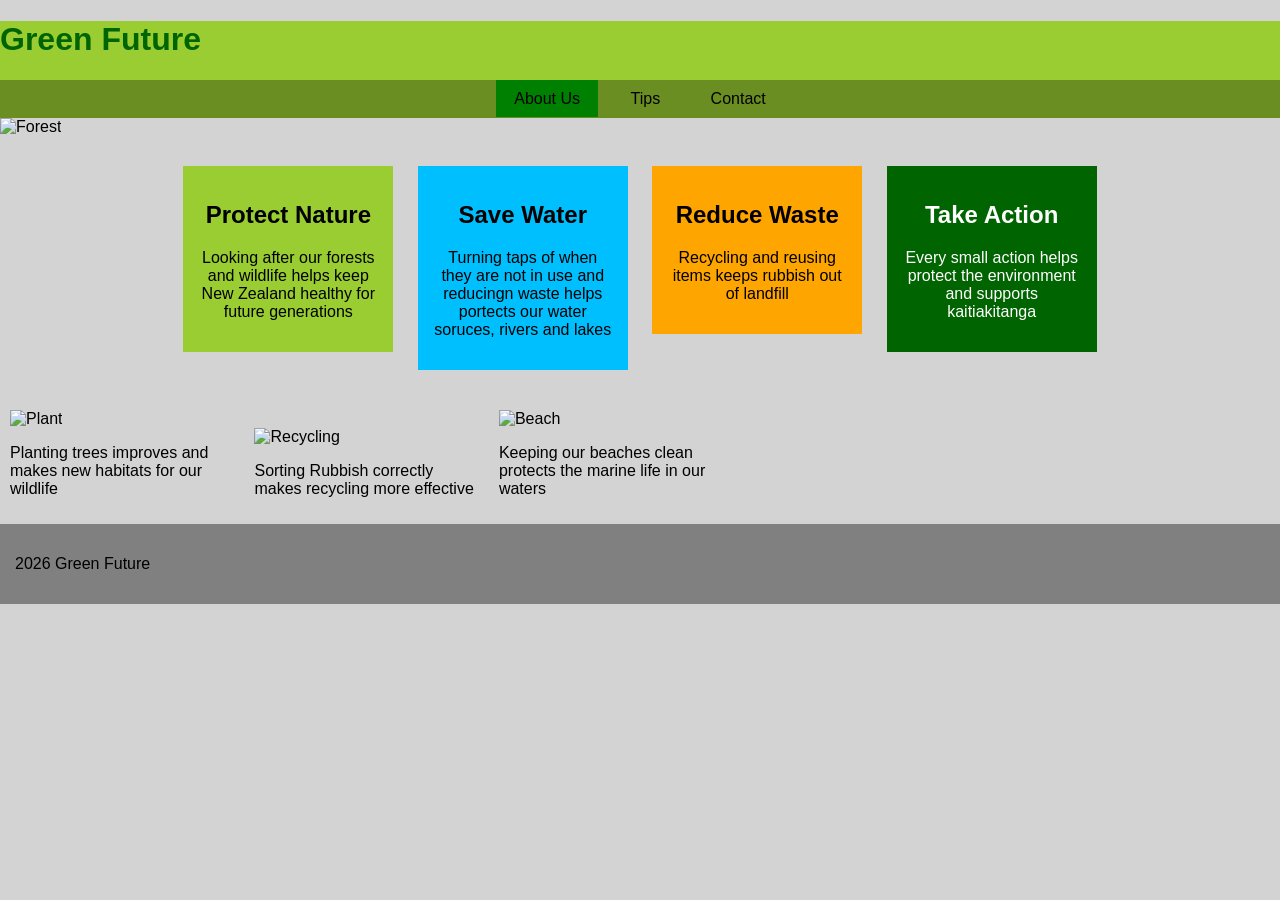
==== index.html @ ac3bd3ae "Made my index page and did the style.css for it" ====
<!DOCTYPE html>
<html lang="en">
<head>
    <meta charset="UTF-8">
    <title>Green Future</title>
    <link rel="stylesheet" href="style.css">
</head>
<body>
<header>
    <h1>Green Future</h1>

    <nav>
     <a href="index.html" class="current">About Us</a>
     <a href="tips.html">Tips</a>
     <a href="contact.html">Contact</a>
    </nav>

</header>

<main>
    <section class="hero">
        <img src="images/forest.jpg" alt="Forest">
    </section>

    <section class="info">
        <div class="box green">
            <h2>Protect Nature</h2>
            <p>Looking after our forests and wildlife helps keep New Zealand healthy for future generations</p>
        </div>
        <div class="box blue">
            <h2>Save Water</h2>
            <p>Turning taps of when they are not in use and reducingn waste helps portects our water soruces, rivers and lakes</p>
        </div>

        <div class="box orange">
            <h2>Reduce Waste</h2>
            <p>Recycling and reusing items keeps rubbish out of landfill</p>
        </div>

        <div class="box darkgreen">
            <h2>Take Action</h2>
            <p>Every small action helps protect the environment and supports kaitiakitanga </p>
        </div>
    </section>

    <section class="gallery">
        <article>
            <img src="images/plant.jpg" alt="Plant">
            <p>Planting trees improves and makes new habitats for our wildlife</p>
        </article>

        <article>
            <img src="images/recycle.jpg" alt="Recycling">
            <p>Sorting Rubbish correctly makes recycling more effective</p>
        </article>

        <article>
            <img src="images/beach.jpg" alt="Beach">
            <p>Keeping our beaches clean protects the marine life in our waters</p>
        </article>
    </section>
</main>

<footer>
    <p>2026 Green Future</p>

</footer>
</body>
</html>
---- style.css ----
body {
    margin:0;
    font-family: Arial, sans-serif;
    background-color: lightgrey;
}

header {
    background-color: yellowgreen;
}

h1 {
    margin:0
    padding: 15px;
    color: darkgreen;
}

nav {
    background-color: olivedrab;
    text-align: center;
    padding: 10px;
}


nav a {
    text-decoration: none;
    color: black;
    padding: 10px 18px;
    margin: 5px;
}

.current {
    background-color: green;
}

.hero img{
    width:100%;
    height: 260px;
    object-fit: cover;
}

.info {
    text-align: center;
    padding: 20px;
}

.box {
    display: inline-block;
    width: 180px;
    margin: 10px;
    padding: 15px;
    vertical-align: top;
}

.green {
    background: yellowgreen;
}

.blue {
    background: deepskyblue;
}

.orange {
    background: orange;
}

.darkgreen {
    background: darkgreen;
    color: white;
}

.gallery article {
    display: inline-block;
    width: 220px;
    margin: 10px;
}

.gallery img{
    width:220px;
    height:140px;
    object-fit: cover;
}

footer {
    background: grey;
    color:white
    text-align: center;
    padding: 15px;
}
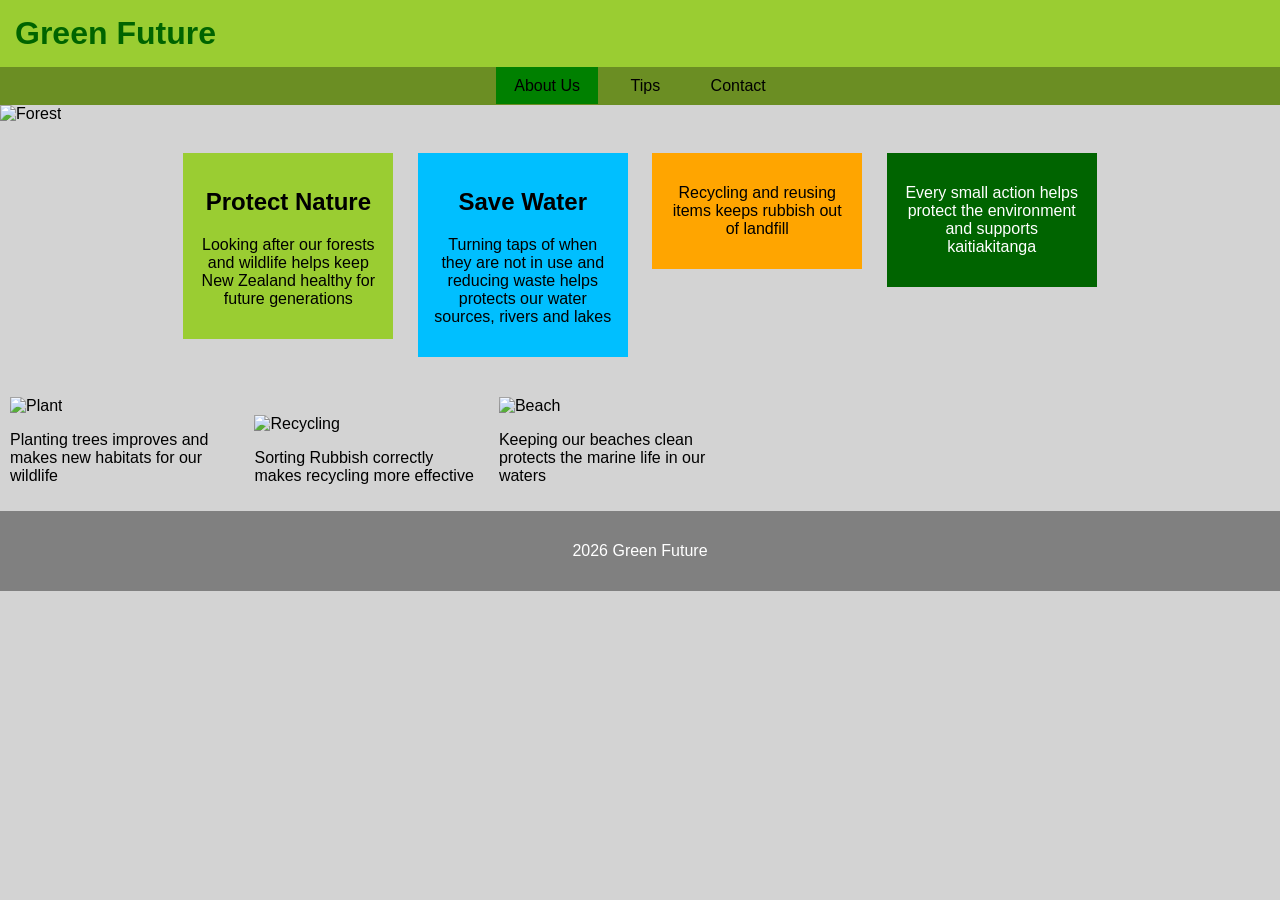
==== commit 6d07ed14: "Did tips.html" ====
--- a/index.html
+++ b/index.html
@@ -29,16 +29,14 @@
         </div>
         <div class="box blue">
             <h2>Save Water</h2>
-            <p>Turning taps of when they are not in use and reducingn waste helps portects our water soruces, rivers and lakes</p>
+            <p>Turning taps of when they are not in use and reducing waste helps protects our water sources, rivers and lakes</p>
         </div>
 
         <div class="box orange">
-            <h2>Reduce Waste</h2>
             <p>Recycling and reusing items keeps rubbish out of landfill</p>
         </div>
 
         <div class="box darkgreen">
-            <h2>Take Action</h2>
             <p>Every small action helps protect the environment and supports kaitiakitanga </p>
         </div>
     </section>
--- a/style.css
+++ b/style.css
@@ -1,5 +1,5 @@
 body {
-    margin:0;
+    margin: 0;
     font-family: Arial, sans-serif;
     background-color: lightgrey;
 }
@@ -9,7 +9,7 @@
 }
 
 h1 {
-    margin:0
+    margin: 0;
     padding: 15px;
     color: darkgreen;
 }
@@ -33,7 +33,7 @@
 }
 
 .hero img{
-    width:100%;
+    width: 100%;
     height: 260px;
     object-fit: cover;
 }
@@ -75,14 +75,14 @@
 }
 
 .gallery img{
-    width:220px;
-    height:140px;
+    width: 220px;
+    height: 140px;
     object-fit: cover;
 }
 
 footer {
     background: grey;
-    color:white
+    color: white;
     text-align: center;
     padding: 15px;
 }
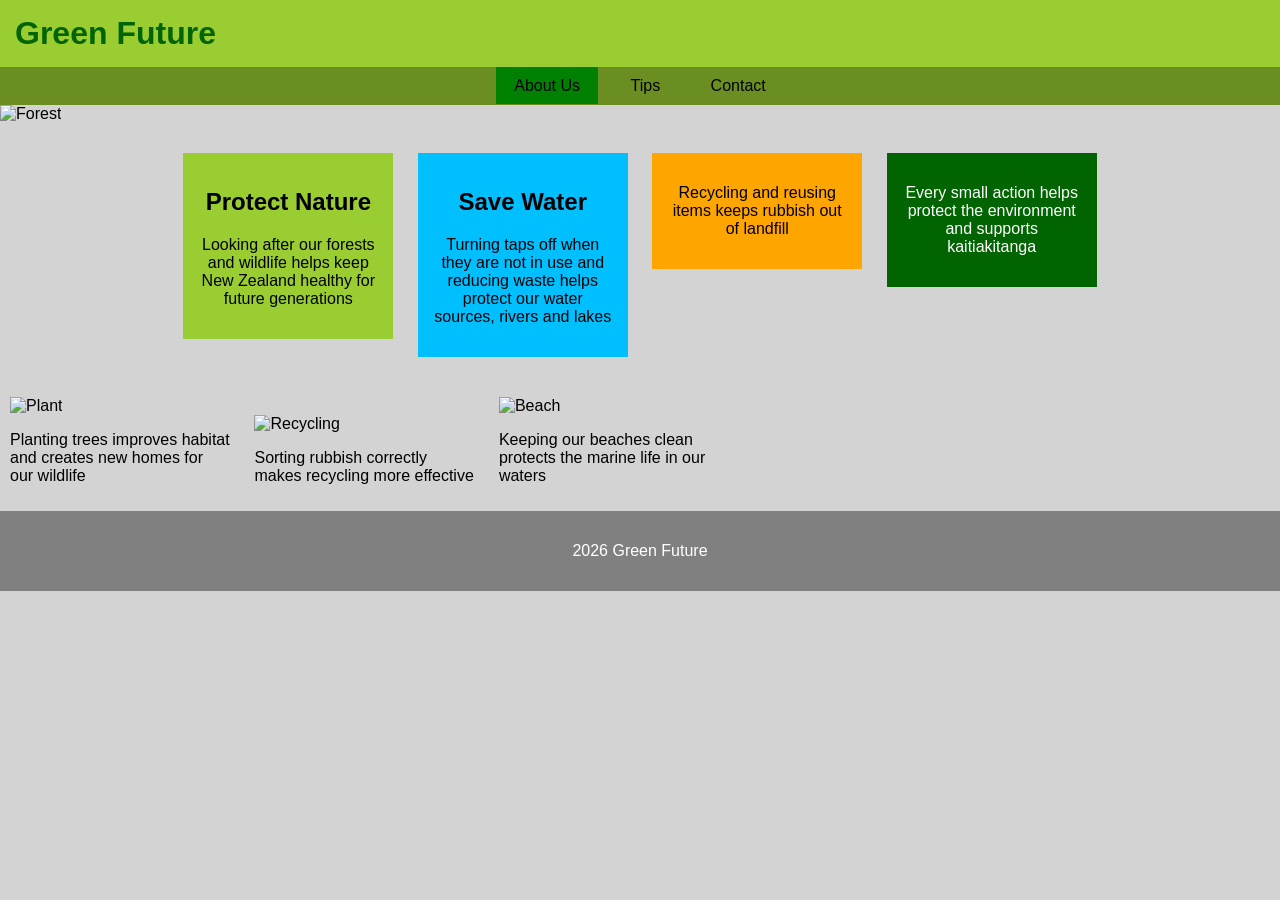
==== commit 58ec68df: "Added contact page and did some fixing throughout the pages" ====
--- a/index.html
+++ b/index.html
@@ -5,6 +5,7 @@
     <title>Green Future</title>
     <link rel="stylesheet" href="style.css">
 </head>
+
 <body>
 <header>
     <h1>Green Future</h1>
@@ -18,18 +19,18 @@
 </header>
 
 <main>
-    <section class="hero">
+    <div class="hero">
         <img src="images/forest.jpg" alt="Forest">
-    </section>
+    </div>
 
-    <section class="info">
+    <div class="info">
         <div class="box green">
             <h2>Protect Nature</h2>
             <p>Looking after our forests and wildlife helps keep New Zealand healthy for future generations</p>
         </div>
         <div class="box blue">
             <h2>Save Water</h2>
-            <p>Turning taps of when they are not in use and reducing waste helps protects our water sources, rivers and lakes</p>
+            <p>Turning taps off when they are not in use and reducing waste helps protect our water sources, rivers and lakes</p>
         </div>
 
         <div class="box orange">
@@ -39,24 +40,24 @@
         <div class="box darkgreen">
             <p>Every small action helps protect the environment and supports kaitiakitanga </p>
         </div>
-    </section>
+    </div>
 
-    <section class="gallery">
-        <article>
+    <div class="gallery">
+        <div>
             <img src="images/plant.jpg" alt="Plant">
-            <p>Planting trees improves and makes new habitats for our wildlife</p>
-        </article>
+            <p>Planting trees improves habitat and creates new homes for our wildlife</p>
+        </div>
 
-        <article>
+        <div>
             <img src="images/recycle.jpg" alt="Recycling">
-            <p>Sorting Rubbish correctly makes recycling more effective</p>
-        </article>
+            <p>Sorting rubbish correctly makes recycling more effective</p>
+        </div>
 
-        <article>
+        <div>
             <img src="images/beach.jpg" alt="Beach">
             <p>Keeping our beaches clean protects the marine life in our waters</p>
-        </article>
-    </section>
+        </div>
+    </div>
 </main>
 
 <footer>
--- a/style.css
+++ b/style.css
@@ -68,7 +68,7 @@
     color: white;
 }
 
-.gallery article {
+.gallery div {
     display: inline-block;
     width: 220px;
     margin: 10px;
@@ -86,3 +86,53 @@
     text-align: center;
     padding: 15px;
 }
+
+.tips {
+    text-align: center;
+    padding: 20px;
+}
+
+.tip {
+    display: inline-block;
+    width: 220px;
+    margin: 10px;
+    vertical-align: top;
+}
+
+.tip img {
+    width: 220px;
+    height: 140px;
+    object-fit: cover;
+}
+
+.contact {
+    width: 400px;
+    margin: auto;
+    padding: 20px;
+}
+
+label {
+    font-weight: bold;
+}
+
+input[type=text],
+input[type=email],
+textarea {
+    width: 100%;
+    padding: 10px;
+    margin-top: 5px;
+    margin-bottom: 15px;
+    border: 1px solid grey;
+    box-sizing: border-box;
+}
+
+input[type=submit] {
+    background-color: green;
+    color: white;
+    padding: 10px 20px;
+    border: none;
+}
+
+input[type=submit]:hover {
+    background-color: darkgreen;
+}
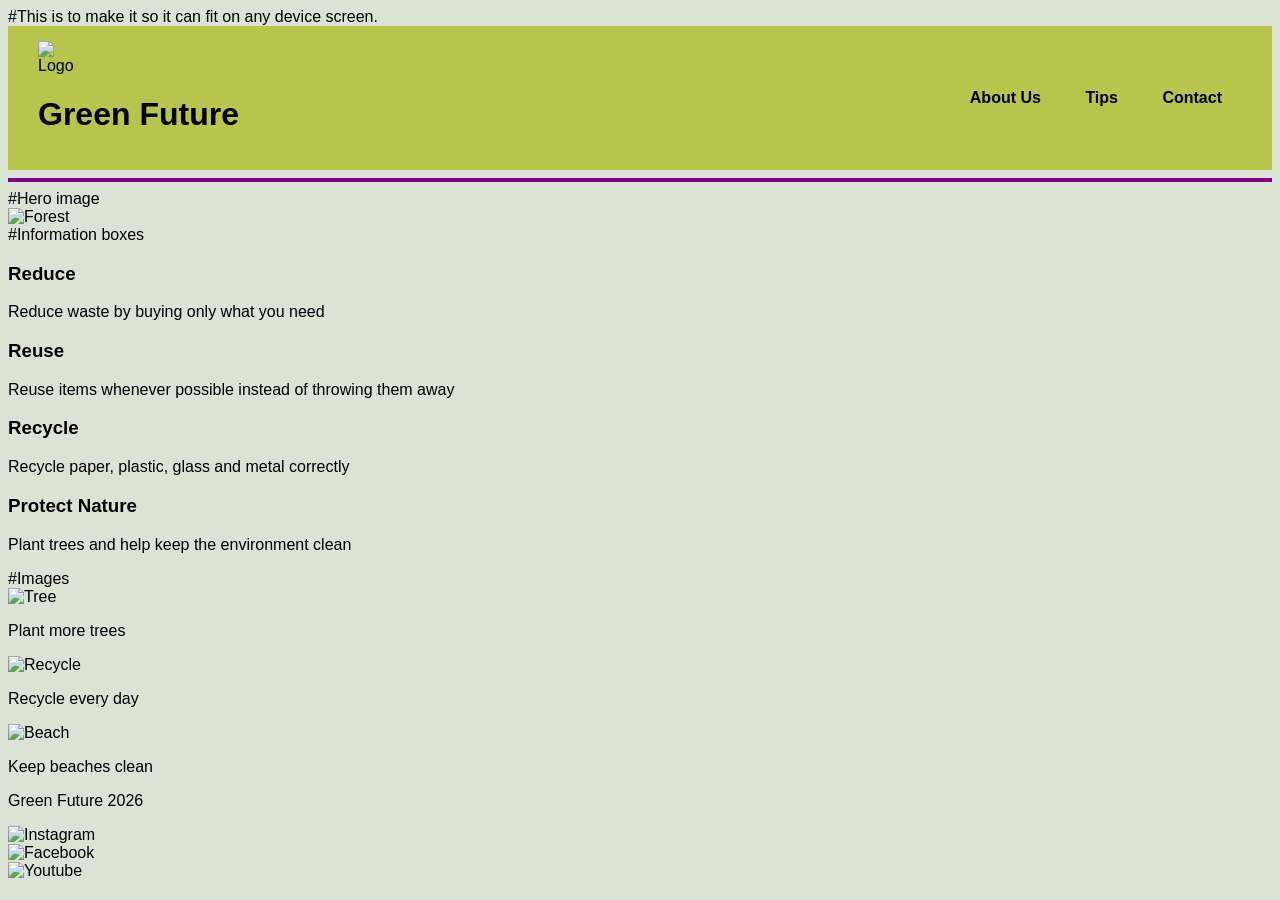
==== commit e22343de: "made some changes to each document" ====
--- a/index.html
+++ b/index.html
@@ -2,67 +2,85 @@
 <html lang="en">
 <head>
     <meta charset="UTF-8">
+    #This is to make it so it can fit on any device screen.
+    <meta name="viewport" content="width=device-width, initial-scale=1.0">
     <title>Green Future</title>
     <link rel="stylesheet" href="style.css">
 </head>
 
 <body>
 <header>
-    <h1>Green Future</h1>
+  <div class="logo">
+    <img src="images/logo.png" alt="Logo">
+         <h1>Green Future</h1>
+  </div>
 
-    <nav>
-     <a href="index.html" class="current">About Us</a>
-     <a href="tips.html">Tips</a>
-     <a href="contact.html">Contact</a>
-    </nav>
-
+  <nav>
+    <a href="index.html" class="about">About Us</a>
+    <a href="tips.htmll" class="tips">Tips</a>
+    <a href="contact.html" class="contact">Contact</a>
+  </nav>
 </header>
 
-<main>
-    <div class="hero">
-        <img src="images/forest.jpg" alt="Forest">
-    </div>
+<hr>
 
-    <div class="info">
-        <div class="box green">
-            <h2>Protect Nature</h2>
-            <p>Looking after our forests and wildlife helps keep New Zealand healthy for future generations</p>
-        </div>
-        <div class="box blue">
-            <h2>Save Water</h2>
-            <p>Turning taps off when they are not in use and reducing waste helps protect our water sources, rivers and lakes</p>
-        </div>
+#Hero image
+<section class="hero">
+  <img src="images/forest.jpg" alt="Forest">
+</section>
 
-        <div class="box orange">
-            <p>Recycling and reusing items keeps rubbish out of landfill</p>
-        </div>
+#Information boxes
+<section class="cards">
 
-        <div class="box darkgreen">
-            <p>Every small action helps protect the environment and supports kaitiakitanga </p>
-        </div>
-    </div>
+  <div class="card green">
+    <h3>Reduce</h3>
+    <p>Reduce waste by buying only what you need</p>
+  </div>
 
-    <div class="gallery">
-        <div>
-            <img src="images/plant.jpg" alt="Plant">
-            <p>Planting trees improves habitat and creates new homes for our wildlife</p>
-        </div>
+  <div class="card blue">
+    <h3>Reuse</h3>
+    <p>Reuse items whenever possible instead of throwing them away</p>
+  </div>
 
-        <div>
-            <img src="images/recycle.jpg" alt="Recycling">
-            <p>Sorting rubbish correctly makes recycling more effective</p>
-        </div>
+  <div class="card orange">
+    <h3>Recycle</h3>
+    <p>Recycle paper, plastic, glass and metal correctly</p>
+  </div>
 
-        <div>
-            <img src="images/beach.jpg" alt="Beach">
-            <p>Keeping our beaches clean protects the marine life in our waters</p>
-        </div>
-    </div>
-</main>
+  <div class="card darkgreen">
+    <h3>Protect Nature</h3>
+    <p>Plant trees and help keep the environment clean</p>
+  </div>
+
+</section>
+
+#Images
+<section class="gallery">
+  <div class="item">
+    <img src="images/tree.jpg" alt="Tree">
+    <p>Plant more trees</p>
+  </div>
+
+  <div class="item">
+    <img src="images/recycle.jpg" alt="Recycle">
+    <p>Recycle every day</p>
+  </div>
+
+  <div class="item">
+    <img src="images/beach.jpg" alt="Beach">
+    <p>Keep beaches clean</p>
+  </div>
+</section>
 
 <footer>
-    <p>2026 Green Future</p>
+  <p>Green Future 2026</p>
 
+  <div class="social">
+    <img src="images/instagram.jpg" alt="Instagram">
+    <img src="images/facebook.jpg" alt="Facebook">
+    <img src="images/youtube.jpg" alt="Youtube">
+  </div>
 </footer>
+
 </body>
 </html>
--- a/style.css
+++ b/style.css
@@ -1,138 +1,56 @@
-body {
-    margin: 0;
-    font-family: Arial, sans-serif;
-    background-color: lightgrey;
+{
+    margin:0;
+    padding:0;
+    box-sizing:border-box;
 }
 
-header {
-    background-color: yellowgreen;
+body{
+    font-family:Arial, sans-serif;
+    background:#d9e4d5;
 }
 
-h1 {
-    margin: 0;
-    padding: 15px;
-    color: darkgreen;
+img{
+    max-width:100%;
+    display:block;
 }
 
-nav {
-    background-color: olivedrab;
-    text-align: center;
-    padding: 10px;
+hr{
+    border:2px solid purple;
 }
 
-
-nav a {
-    text-decoration: none;
-    color: black;
-    padding: 10px 18px;
-    margin: 5px;
+header{
+    background:#b8c44b;
+    display:flex;
+    justify-content:space-between;
+    align-items:center;
+    padding:15px 30px;
+    flex-wrap:wrap;
 }
 
-.current {
-    background-color: green;
+.logo{
+    display-flex;
+    align-items:center;
 }
 
-.hero img{
-    width: 100%;
-    height: 260px;
-    object-fit: cover;
+.logo img{
+    width:45px;
+    margin-right:10px;
 }
 
-.info {
-    text-align: center;
-    padding: 20px;
+.logo h1{
+    color:#4b5b2a
+    font-size:28px
 }
 
-.box {
-    display: inline-block;
-    width: 180px;
-    margin: 10px;
-    padding: 15px;
-    vertical-align: top;
+nav{
+    display:flex
+    gap:20px
+    flex-wrap:wrap;
 }
 
-.green {
-    background: yellowgreen;
-}
-
-.blue {
-    background: deepskyblue;
-}
-
-.orange {
-    background: orange;
-}
-
-.darkgreen {
-    background: darkgreen;
-    color: white;
-}
-
-.gallery div {
-    display: inline-block;
-    width: 220px;
-    margin: 10px;
-}
-
-.gallery img{
-    width: 220px;
-    height: 140px;
-    object-fit: cover;
-}
-
-footer {
-    background: grey;
-    color: white;
-    text-align: center;
-    padding: 15px;
-}
-
-.tips {
-    text-align: center;
-    padding: 20px;
-}
-
-.tip {
-    display: inline-block;
-    width: 220px;
-    margin: 10px;
-    vertical-align: top;
-}
-
-.tip img {
-    width: 220px;
-    height: 140px;
-    object-fit: cover;
-}
-
-.contact {
-    width: 400px;
-    margin: auto;
-    padding: 20px;
-}
-
-label {
-    font-weight: bold;
-}
-
-input[type=text],
-input[type=email],
-textarea {
-    width: 100%;
-    padding: 10px;
-    margin-top: 5px;
-    margin-bottom: 15px;
-    border: 1px solid grey;
-    box-sizing: border-box;
-}
-
-input[type=submit] {
-    background-color: green;
-    color: white;
-    padding: 10px 20px;
-    border: none;
-}
-
-input[type=submit]:hover {
-    background-color: darkgreen;
+nav a{
+    text-decoration:none;
+    color:black;
+    font-weight:bold;
+    padding:10px 20px;p
 }
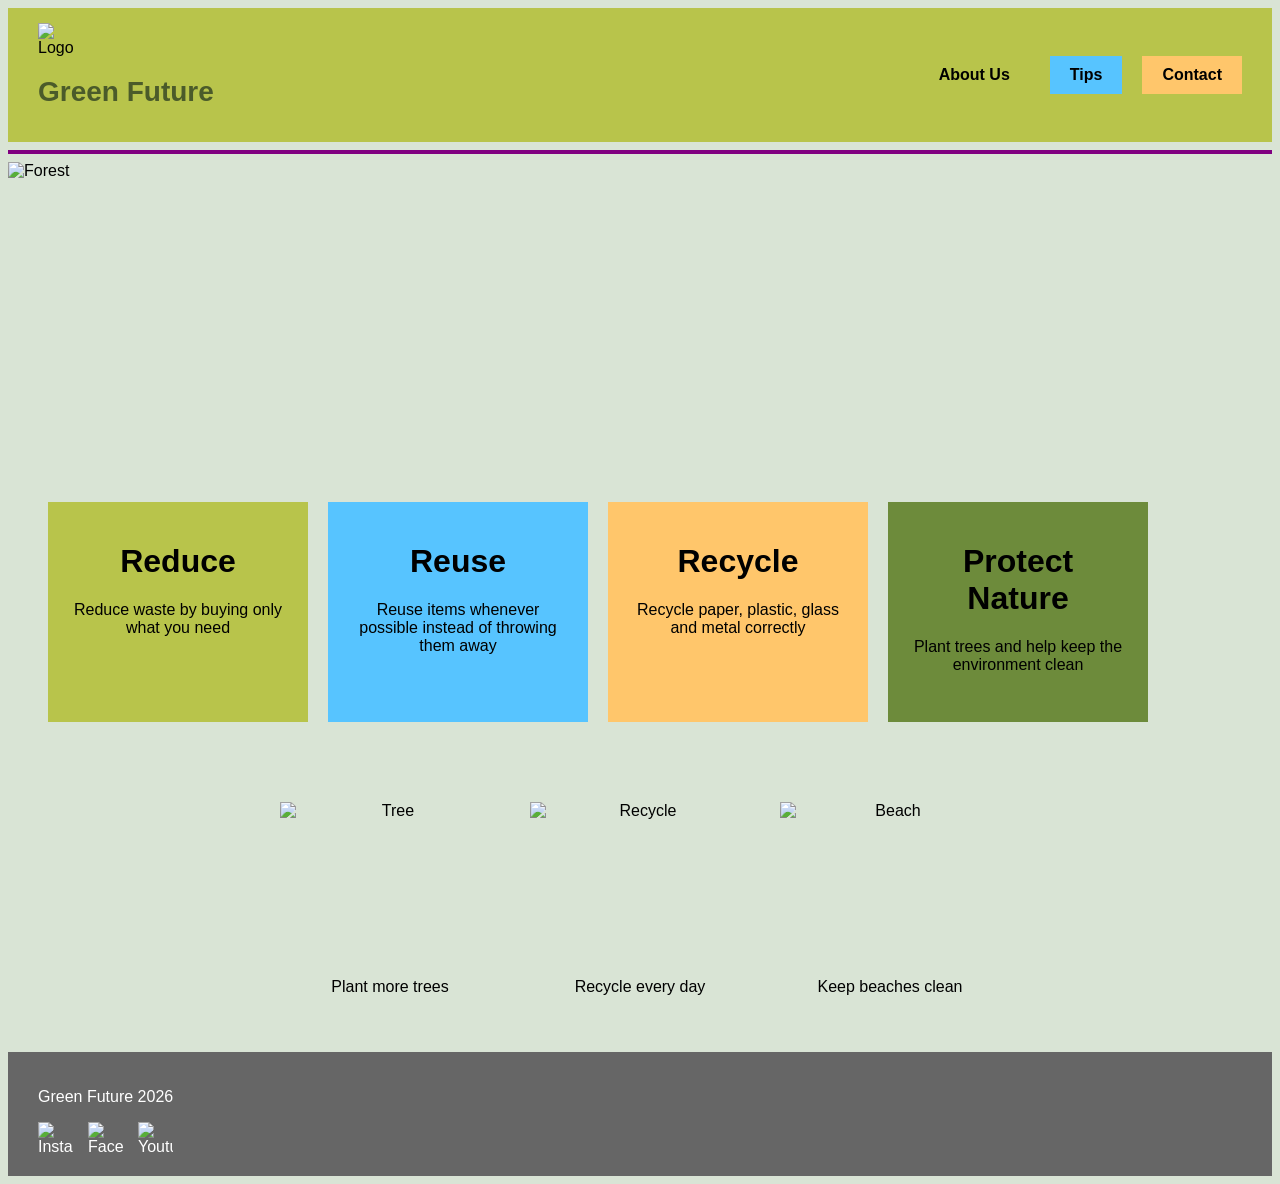
==== commit 535fa2da: "made some changes to each document" ====
--- a/index.html
+++ b/index.html
@@ -2,7 +2,7 @@
 <html lang="en">
 <head>
     <meta charset="UTF-8">
-    #This is to make it so it can fit on any device screen.
+  <!-- This is to make it so it can fit on any device screen -->
     <meta name="viewport" content="width=device-width, initial-scale=1.0">
     <title>Green Future</title>
     <link rel="stylesheet" href="style.css">
@@ -23,39 +23,38 @@
 </header>
 
 <hr>
+<!-- Hero Image -->
+<div class="hero">
+  <img src="images/forest.jpg" alt="Forest">
+</div>
 
-#Hero image
-<section class="hero">
-  <img src="images/forest.jpg" alt="Forest">
-</section>
-
-#Information boxes
-<section class="cards">
+<!-- Information boxes -->
+<div class="cards">
 
   <div class="card green">
-    <h3>Reduce</h3>
+    <h1>Reduce</h1>
     <p>Reduce waste by buying only what you need</p>
   </div>
 
   <div class="card blue">
-    <h3>Reuse</h3>
+    <h1>Reuse</h1>
     <p>Reuse items whenever possible instead of throwing them away</p>
   </div>
 
   <div class="card orange">
-    <h3>Recycle</h3>
+    <h1>Recycle</h1>
     <p>Recycle paper, plastic, glass and metal correctly</p>
   </div>
 
   <div class="card darkgreen">
-    <h3>Protect Nature</h3>
+    <h1>Protect Nature</h1>
     <p>Plant trees and help keep the environment clean</p>
   </div>
 
-</section>
+</div>
 
-#Images
-<section class="gallery">
+<!-- Images -->
+<div class="gallery">
   <div class="item">
     <img src="images/tree.jpg" alt="Tree">
     <p>Plant more trees</p>
@@ -70,8 +69,9 @@
     <img src="images/beach.jpg" alt="Beach">
     <p>Keep beaches clean</p>
   </div>
-</section>
+</div>
 
+<!--FOOTER-->
 <footer>
   <p>Green Future 2026</p>
 
--- a/style.css
+++ b/style.css
@@ -1,3 +1,5 @@
+/*GENERAL*/
+
 {
     margin:0;
     padding:0;
@@ -38,13 +40,13 @@
 }
 
 .logo h1{
-    color:#4b5b2a
-    font-size:28px
+    color:#4b5b2a;
+    font-size:28px;
 }
 
 nav{
-    display:flex
-    gap:20px
+    display:flex;
+    gap:20px;
     flex-wrap:wrap;
 }
 
@@ -52,5 +54,277 @@
     text-decoration:none;
     color:black;
     font-weight:bold;
-    padding:10px 20px;p
-}+    padding:10px 20px;
+}
+
+.about{
+    background#6d8b3b;
+}
+
+.tips{
+    background:#57c4ff;
+}
+
+.contact{
+    background:#ffc66b;
+}
+
+   /* MAIN PAGE */
+
+.hero img{
+    width: 100%;
+    height: 300px;
+    object-fit:cover;
+}
+
+.cards{
+    display:flex;
+    justify-content:center,
+    flex-wrap:wrap;
+    gap: 20px;
+    padding: 40px;
+}
+
+.card{
+    width: 220px;
+    min-height: 180px;
+    text-align: center;
+    padding: 20px;
+}
+
+.green{
+background: #b8c44b;
+}
+
+.blue{
+    background:#57c4ff;
+}
+
+.orange{
+    background: #ffc66b;
+}
+
+.darkgreen{
+    background:#6d8b3b;
+}
+
+.gallery{
+    display: flex;
+    justify-content: center;
+    flex-wrap: wrap;
+    gap: 30px;
+    padding: 40px;
+}
+
+.item{
+    width: 220px;
+    text-align: center;
+}
+
+.item img{
+    width: 220px;
+    height: 160px;
+    object-fit: cover;
+}
+
+/ Tips Page /
+.tips-page{
+    display: flex;
+    padding: 40px;
+    gap: 40px;
+}
+
+.sidebar{
+    display:flex;
+    flex-direction: column;
+    gap: 20px;
+}
+
+.icon{
+    width: 60px;
+    height: 60px;
+    background: #777;
+    display: flex;
+    justify-content:center;
+    flex-wrap:wrap;
+    gap: 50px;
+    margin-bottom: 50px;
+}
+
+.tips-content{
+    flex: 1;
+}
+
+.tips-row{
+    display: flex;
+    justify-content:center;
+    flex-wrap: wrap;
+    gap: 50px;
+    margin-bottom: 50px;
+}
+
+.tip-card:{
+    width: 220px;
+    text-align:center;
+}
+
+.tip-image{
+    width: 180px;
+    height: 180px;
+    object-fit: cover;
+    margin: auto;
+}
+
+.bottom{
+    background: #d3d3d3;
+    display:flex;
+    justify-content:space-between;
+    align-items: center;
+    padding: 40px;
+}
+
+.bottom-text{
+    flex:1;
+}
+
+.earth{
+    width: 120px;
+}
+
+/ Contact Page/
+.banner{
+    width: 100%;
+    height: 220px;
+    object-fit: cover;
+}
+
+.contact-page{
+    display:flex;
+    gap: 50px;
+    padding: 40px;
+    flex-wrap: wrap;
+}
+
+.left-column{
+    flex: 1;
+    min-width: 300px;
+}
+
+.right column{
+    flex: 1;
+    min-width:300px;
+}
+
+.left-column h2,
+.right column h2{
+    margin-bottom:20px;
+    padding: 20px;
+}
+
+form{
+    background#d9d9d9;
+    padding: 20px;
+}
+
+label{
+    display: block;
+    margin-top: 15px;
+    margin-bottom: 5px;
+    font-weight: bold;
+}
+
+input,
+textarea{
+    width: 100%;
+    padding: 10px;
+    border: 1px solid #999;
+    font-size: 16px;
+}
+
+textarea{
+    height: 150px;
+    resize: vertical;
+}
+
+button{
+    margin-top: 20px;
+    padding: 12px 25px;
+    background: #6d8b3b;
+    color: white;
+    border: none;
+    cursor: pointer;
+}
+
+button: hover{
+    background: #56702d;
+}
+
+.right-column p{
+    line-height:1.8;
+    margin-bottom:20px;
+}
+
+/*FOOTER*/
+footer{
+    background: #666;
+    color: white;
+    displa; flex;
+    justify-content: space-between;
+    align-items: center;
+    flex-wrap: wrap;
+    padding: 20px 30px;
+}
+
+.social{
+    display: flex;
+    gap: 15px;
+}
+
+.social img{
+    width: 35px;
+}
+
+/* RESPONSIVE */
+
+@media screen and (max-width:768px){
+
+header{
+    flex-direction: column;
+    text-align: center;
+}
+
+nav{
+    margin-top: 15px;
+    justify-content: center;
+}
+
+.tips-page{
+    flex-direction: column;
+}
+
+.sidebar{
+    flex-direction: row;
+    justify-content: center;
+    flex-wrap:wrap;
+}
+
+.contact-page{
+    flex-direction:column;
+}
+
+.bottom{
+    flex-direction: column;
+    text-align: center;
+}
+
+.earth{
+    margin-top: 20px;
+}
+
+footer{
+    flex-direction:column;
+    text-align: center;
+    gap: 15px;
+}
+
+}
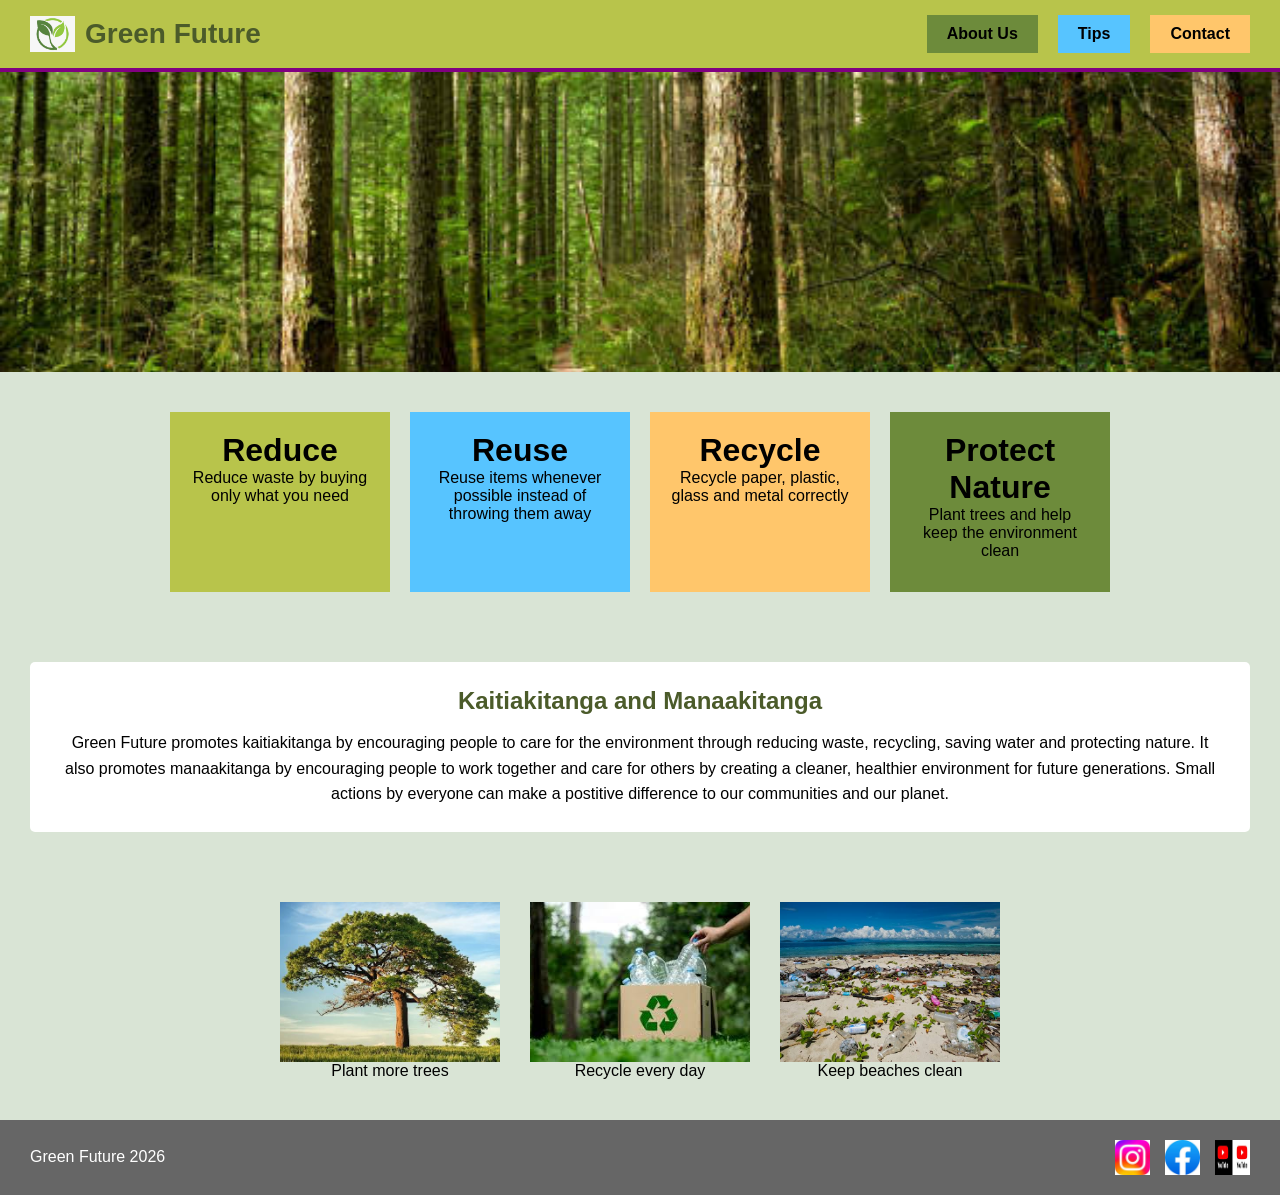
==== commit 511a5a7f: "made some changes to eachdocument. Finishing touches" ====
--- a/index.html
+++ b/index.html
@@ -11,13 +11,13 @@
 <body>
 <header>
   <div class="logo">
-    <img src="images/logo.png" alt="Logo">
+    <img src="images/logo.jpg" alt="Logo">
          <h1>Green Future</h1>
   </div>
 
   <nav>
     <a href="index.html" class="about">About Us</a>
-    <a href="tips.htmll" class="tips">Tips</a>
+    <a href="tips.html" class="tips">Tips</a>
     <a href="contact.html" class="contact">Contact</a>
   </nav>
 </header>
@@ -53,6 +53,11 @@
 
 </div>
 
+<div class="kaitiakitanga">
+  <h2>Kaitiakitanga and Manaakitanga</h2>
+  <p>Green Future promotes kaitiakitanga by encouraging people to care for the environment through reducing waste, recycling, saving water and protecting nature. It also promotes manaakitanga by encouraging people to work together and care for others by creating a cleaner, healthier environment for future generations. Small actions by everyone can make a postitive difference to our communities and our planet.</p>
+</div>
+
 <!-- Images -->
 <div class="gallery">
   <div class="item">
--- a/style.css
+++ b/style.css
@@ -1,6 +1,6 @@
 /*GENERAL*/
 
-{
+*{
     margin:0;
     padding:0;
     box-sizing:border-box;
@@ -8,7 +8,7 @@
 
 body{
     font-family:Arial, sans-serif;
-    background:#d9e4d5;
+    background:#d9e4d5;S
 }
 
 img{
@@ -30,8 +30,8 @@
 }
 
 .logo{
-    display-flex;
-    align-items:center;
+    display: flex;
+    align-items: center;
 }
 
 .logo img{
@@ -58,7 +58,7 @@
 }
 
 .about{
-    background#6d8b3b;
+    background: #6d8b3b;
 }
 
 .tips{
@@ -78,8 +78,8 @@
 }
 
 .cards{
-    display:flex;
-    justify-content:center,
+    display: flex;
+    justify-content:center;
     flex-wrap:wrap;
     gap: 20px;
     padding: 40px;
@@ -106,6 +106,23 @@
 
 .darkgreen{
     background:#6d8b3b;
+}
+
+.kaitiakitanga{
+    background: white;
+    margin: 30px;
+    padding: 25px;
+    text-align: center;
+    border-radius: 5px;
+}
+
+.kaitiakitanga h2{
+    color: #4b5b2a;
+    margin-bottom: 15px;
+}
+
+.kaitiakitanga p{
+    line-height: 1.6;
 }
 
 .gallery{
@@ -127,7 +144,7 @@
     object-fit: cover;
 }
 
-/ Tips Page /
+/* Tips Page */
 .tips-page{
     display: flex;
     padding: 40px;
@@ -146,6 +163,8 @@
     background: #777;
     display: flex;
     justify-content:center;
+    align-items: center;
+    font-size: 28px;
     flex-wrap:wrap;
     gap: 50px;
     margin-bottom: 50px;
@@ -163,7 +182,7 @@
     margin-bottom: 50px;
 }
 
-.tip-card:{
+.tip-card{
     width: 220px;
     text-align:center;
 }
@@ -191,7 +210,7 @@
     width: 120px;
 }
 
-/ Contact Page/
+/* Contact Page */
 .banner{
     width: 100%;
     height: 220px;
@@ -210,19 +229,23 @@
     min-width: 300px;
 }
 
-.right column{
+.right-column{
     flex: 1;
     min-width:300px;
 }
 
 .left-column h2,
-.right column h2{
+.right-column h2{
     margin-bottom:20px;
     padding: 20px;
 }
 
+.right-column h2{
+    color: #4b5b2a;
+}
+
 form{
-    background#d9d9d9;
+    background: #d9d9d9;
     padding: 20px;
 }
 
@@ -255,7 +278,8 @@
     cursor: pointer;
 }
 
-button: hover{
+/* USED TO MAKE A COLOR WHEN CURSOR IS ABOVE THE BUTTON*/
+button:hover{
     background: #56702d;
 }
 
@@ -268,7 +292,7 @@
 footer{
     background: #666;
     color: white;
-    displa; flex;
+    display:flex;
     justify-content: space-between;
     align-items: center;
     flex-wrap: wrap;
@@ -286,6 +310,7 @@
 
 /* RESPONSIVE */
 
+/* MAKES IT SO IT FITS ON ANY DEVICE SIZE*/
 @media screen and (max-width:768px){
 
 header{
